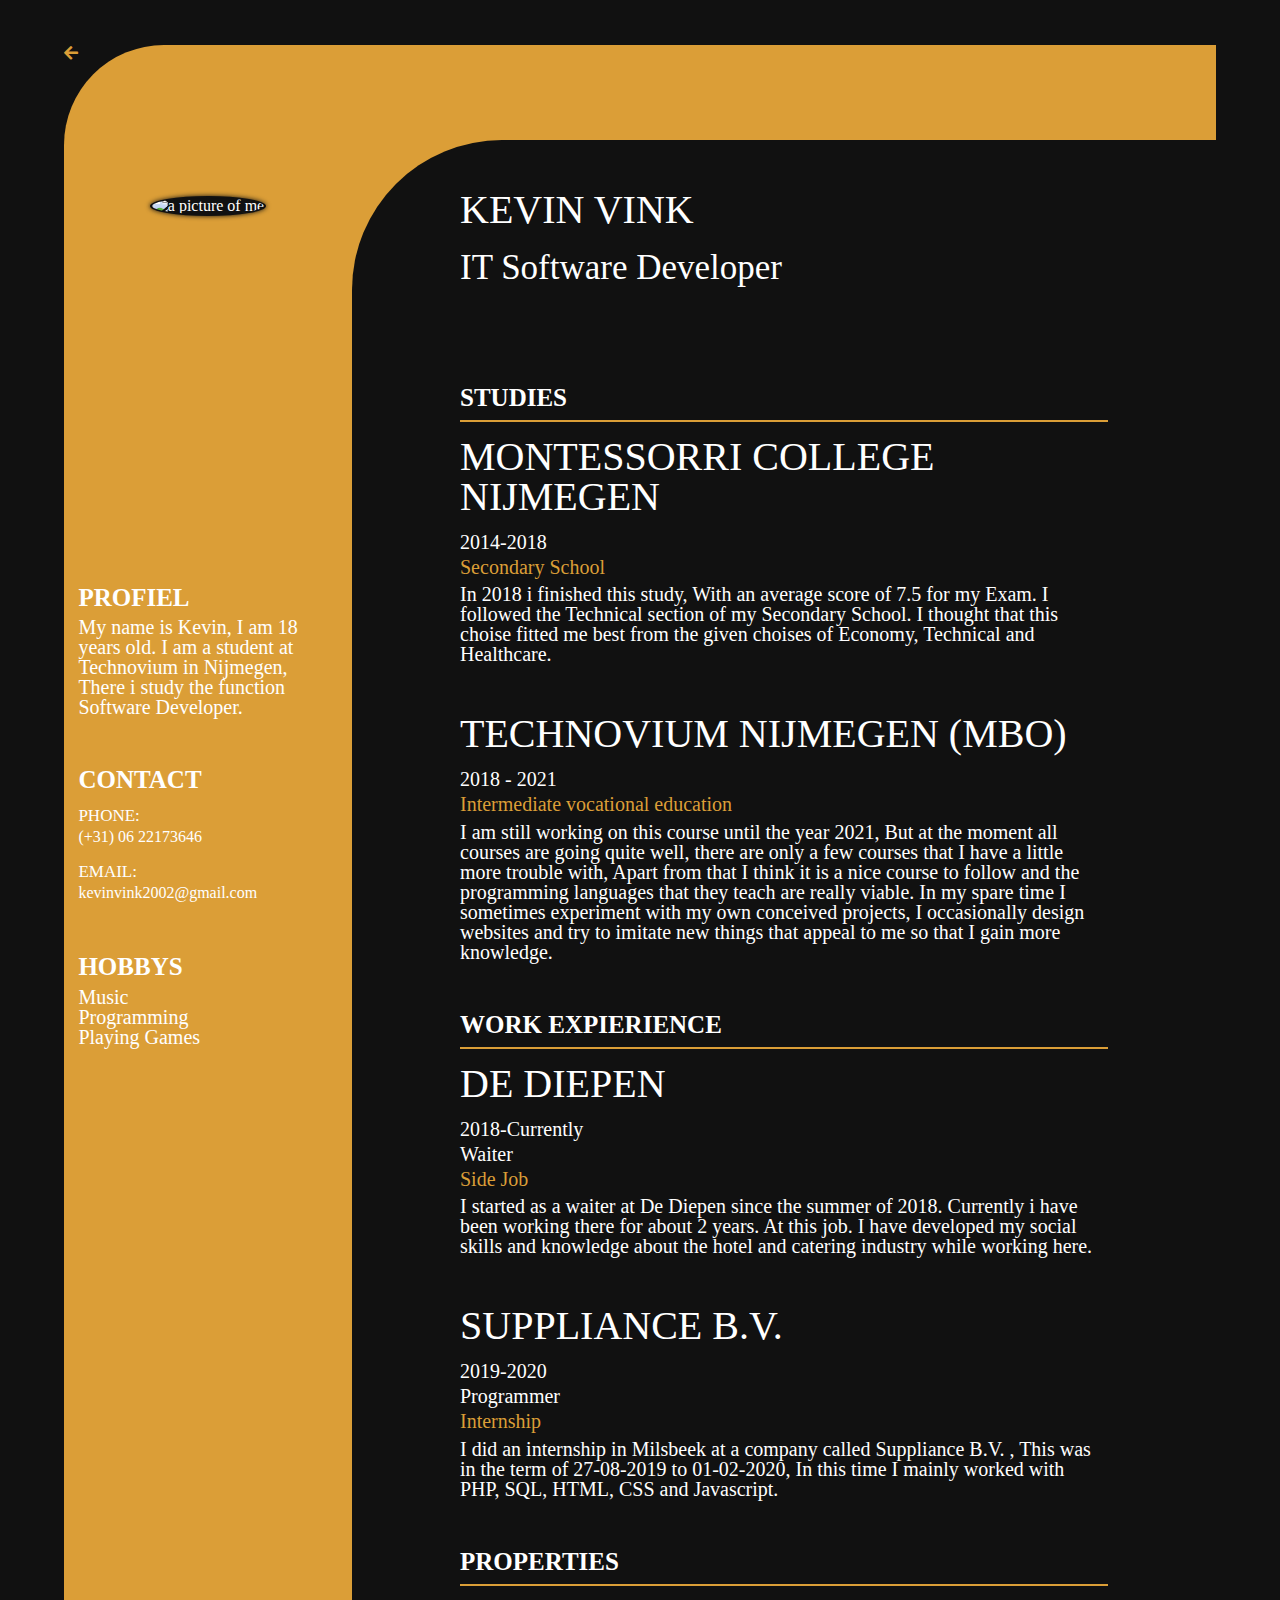
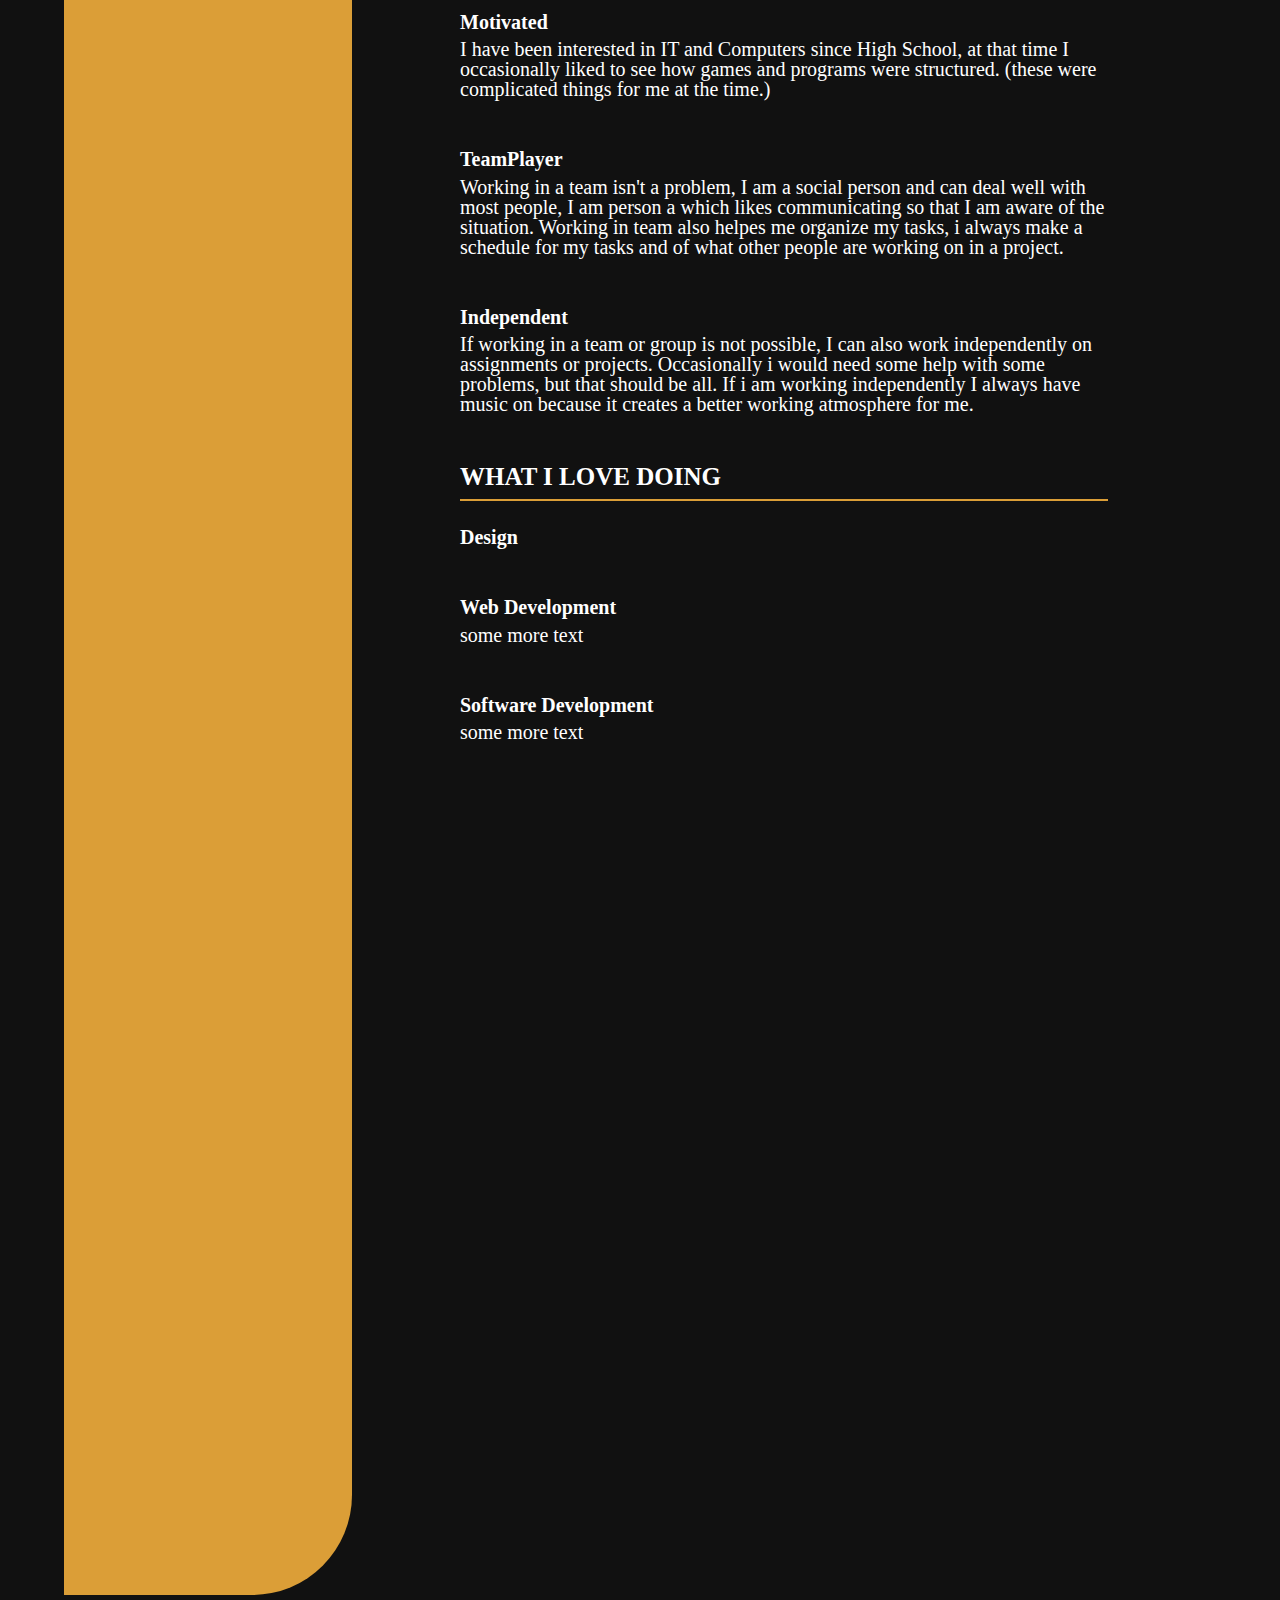
==== cv.html @ 1fdd56d8 "version 1.0" ====
<!DOCTYPE html>
<html lang="en">
<head>
    <meta charset="UTF-8">
    <meta name="viewport" content="width=device-width, initial-scale=1.0">
    <link rel="stylesheet" href="assets/css/reset.css">
        <link rel="stylesheet" href="assets/css/general.css">
        <link rel="stylesheet" href="assets/css/general.css">
        <link rel="stylesheet" href="assets/css/cv.css">
        <link rel="stylesheet" href="assets/css/all.css">
    <link rel="icon" type="image/png" href="assets/images/logo.png">
    <link rel="stylesheet" href="cv.css">
    <title>CV - Kevin Vink</title>
</head>
<body>
    <!-- back to top button -->
    <button id="back-to-top-btn"><i class="fas fa-angle-double-up"></i></button>
    <div class="container">
        <div class="leftAlign">
            <a href="./index.html"><i class="fas fa-arrow-left backArrow"></i></a>
            <div class="me">
                <img src="assets/images/me.png" alt="a picture of me">
            </div> 
            <div class="section">
                <h2>profiel</h2>
                <p class="text">
                    My name is Kevin, I am 18 years old. 
                    I am a student at Technovium in Nijmegen, 
                    There i study the function Software Developer.
                </p>
            </div>
            <div class="section">
                <h2>contact</h2>
                <h3>PHONE:</h3>
                <a href="tel: +310622173646"><p>(+31) 06 22173646</p></a>
                <br>
                <h3>EMAIL:</h3>
                <a href="mailto: kevinvink2002@gmail.com"><p>kevinvink2002@gmail.com</p></a>
            </div>
            <div class="section">
                <h2>hobbys</h2>
                <p class="text">
                    Music <br>
                    Programming <br>
                    Playing Games
                </p>
            </div>
        </div>
        <div class="topbar"></div>
        <div class="alignRight">
            <div class="content">
                <div class="container">
                    <h1 class="name">Kevin Vink</h1>
                    <p class="role">IT Software Developer</p>
                
                    <div class="section">
                        <h2>STUDIES</h2>
                        <div class="line"></div>
                            <h1>Montessorri College Nijmegen</h1>
                            <p class="year">2014-2018</p>
                            <p class="degree">Secondary School</p>
                            <p class="text">
                                In 2018 i finished this study, With an average score of 7.5 for my Exam. I followed the Technical section of my Secondary School.
                                I thought that this choise fitted me best from the given choises of Economy, Technical and Healthcare.
                            </p>
                        </div>

                        <div class="section">
                            <h1>Technovium Nijmegen (MBO)</h1>
                            <p class="year">2018 - 2021</p>
                            <p class="degree">Intermediate vocational education</p>
                            <p class="text">
                                I am still working on this course until the year 2021, But at the
                                moment all courses are going quite well, there are only a few courses that
                                I have a little more trouble with, Apart from that I think it is a nice course
                                to follow and the programming languages that they teach are really viable. In my spare time
                                I sometimes experiment with my own conceived projects, I
                                occasionally design websites and try to
                                imitate new things that appeal to me so that I gain more knowledge.
                            </p>
                        </div>

                        <div class="section">
                            <h2>WORK EXPIERIENCE</h2>
                            <div class="line"></div>
                            <h1>De Diepen</h1>
                            <p class="year">2018-Currently</p>
                            <p class="jobTitle">Waiter</p>
                            <p class="degree">Side Job</p>
                            <p class="text">
                                I started as a waiter at De Diepen since the summer of 2018. 
                                Currently i have been working there for about 2 years. At this job.
                                I have developed my social skills and knowledge about the hotel and catering industry while working here.                             
                            </p>
                        </div>

                        <div class="section">
                            <h1>Suppliance B.V.</h1>
                            <p class="year">2019-2020</p>
                            <p class="jobTitle">Programmer</p>
                            <p class="degree">Internship</p>
                            <p class="text">
                                I did an internship in Milsbeek at a company called Suppliance B.V. ,
                                This was in the term of 27-08-2019 to 01-02-2020, In this time I mainly
                                worked with PHP, SQL, HTML, CSS and Javascript.                 
                            </p>
                        </div>

                        <div class="section">
                            <h2>PROPERTIES</h2>
                            <div class="line"></div>
                            <br>
                            <h2 class="skill">Motivated</h2>
                            <p class="text">
                                I have been interested in IT and Computers since High School,
                                at that time I occasionally liked to see how games
                                and programs were structured.
                                (these were complicated things for me at the time.)
                            </p>
                        </div>

                        <div class="section">
                            <h2 class="skill">TeamPlayer</h2>
                            <p class="text">
                                Working in a team isn't a problem, I am a social
                                person and can deal well with most people, I am person a which likes
                                communicating so that I am aware of the situation. Working in team also
                                helpes me organize my tasks, i always make a schedule for my tasks and of what 
                                other people are working on in a project.
                            </p>
                        </div>

                        <div class="section">
                            <h2 class="skill">Independent</h2>
                            <p class="text">
                                If working in a team or group is not possible, I can also work
                                independently on assignments or projects.
                                Occasionally i would need some help with some problems, but that
                                should be all. If i am working independently I always have music on 
                                because it creates a better working atmosphere for me.
                            </p>
                        </div>

                        <div class="section">
                            <h2>WHAT I LOVE DOING</h2>
                            <div class="line"></div>
                            <br>
                            <h2 class="skill">Design</h2>
                            <p class="text">
                            </p>
                        </div>

                        <div class="section">
                            <h2 class="skill">Web Development</h2>
                            <p class="text">
                               some more text
                            </p>
                        </div>

                        <div class="section">
                            <h2 class="skill">Software Development</h2>
                            <p class="text">
                               some more text
                            </p>
                        </div>
                    </div>
                </div>
            </div>
        </div>
    </div>
    <script type="text/javascript" src="assets/js/backToTop.js"></script>
</body>
</html>
---- assets/css/general.css ----
/* settings variables for default colors */
:root 
{
  --main-color: #111111; /* #292929 */
  --main-color-dark: #000000; /* 1B1B1B */
  --accent-color: #DB9E37; /* DB9E37 */
  --accent-color-dark: #855C16; /* 855C16*/
  --scrollbar: #ff9f00; /* ff9f00 */
  --scrollbar-hover: var(--accent-color);
  --selection: rgba(138, 110, 17, 0.582);
}

/* setting standard values to 0 on all the elements */
* 
{
  margin: 0;
  padding: 0;
  box-sizing: border-box;
  outline: 0;
}

a{
  text-decoration: none;
}

body
{
  background-color: var(--main-color);
}

/* style the scrollbar */
::-webkit-scrollbar 
{
  width: 5px;
}

::-webkit-scrollbar-track 
{
  background: var(--main-color);
}

::-webkit-scrollbar-thumb 
{
  background: var(--scrollbar);
  border-radius: 50px;
}

::-webkit-scrollbar-thumb:hover 
{
  background: var(--scrollbar-hover);
}


/* selection styles */
*::selection 
{
  background: var(--selection);
}

::-moz-selection 
{
  color: var(--accent-color);
}

/* settings a smooth scroll style for the entire website */
html 
{
  scroll-behavior: smooth;
}

/* section styles */
section 
{
  width: 100%;
  height: 100vh; /* 721px */
  position: relative;
  background-color: var(--main-color);
}

/* back to top button styles */
#back-to-top-btn {
  width: 50px;
  height: 50px;
  color: var(--accent-color);
  background-color: rgba(0,0,0, 0.3);
  border-radius: 10px;
  border: 1px solid transparent;
  position: fixed;
  z-index: 3;
  display: none;
  font-size: 20px;
  bottom: 5%;
  right: 10px;
  outline: none;
  border-radius: 50px;
  transition-timing-function: ease-in-out;
  transition-property: background-color, color;
  transition: all 1s;
}

#back-to-top-btn i{
  color: var(--accent-color);
}

#back-to-top-btn:hover, #back-to-top-btn:focus {
  color: var(--accent-color);
  background-color: rgba(0,0,0, 0.5);
  border: 1px solid var(--accent-color);
  cursor: pointer;
}

.btnEntrance {
  animation-duration: 0.5s;
  animation-fill-mode: both;
  animation-name: btnEntrance;
}

@keyframes btnEntrance {
  from {
    opacity: 0;
    transform: translate3d(0, 100%, 0);
  }
  to {
    opacity: 1;
    transform: translate3d(0, 0, 0);
  }
}

.btnExit {
  animation-duration: 0.25s;
  animation-fill-mode: both;
  animation-name: btnExit;
}

@keyframes btnExit {
  from {
    opacity: 1;
  }
  to {
    opacity: 0;
    transform: translate3d(0, 100%, 0);
  }
}
---- assets/css/general.css ----
/* settings variables for default colors */
:root 
{
  --main-color: #111111; /* #292929 */
  --main-color-dark: #000000; /* 1B1B1B */
  --accent-color: #DB9E37; /* DB9E37 */
  --accent-color-dark: #855C16; /* 855C16*/
  --scrollbar: #ff9f00; /* ff9f00 */
  --scrollbar-hover: var(--accent-color);
  --selection: rgba(138, 110, 17, 0.582);
}

/* setting standard values to 0 on all the elements */
* 
{
  margin: 0;
  padding: 0;
  box-sizing: border-box;
  outline: 0;
}

a{
  text-decoration: none;
}

body
{
  background-color: var(--main-color);
}

/* style the scrollbar */
::-webkit-scrollbar 
{
  width: 5px;
}

::-webkit-scrollbar-track 
{
  background: var(--main-color);
}

::-webkit-scrollbar-thumb 
{
  background: var(--scrollbar);
  border-radius: 50px;
}

::-webkit-scrollbar-thumb:hover 
{
  background: var(--scrollbar-hover);
}


/* selection styles */
*::selection 
{
  background: var(--selection);
}

::-moz-selection 
{
  color: var(--accent-color);
}

/* settings a smooth scroll style for the entire website */
html 
{
  scroll-behavior: smooth;
}

/* section styles */
section 
{
  width: 100%;
  height: 100vh; /* 721px */
  position: relative;
  background-color: var(--main-color);
}

/* back to top button styles */
#back-to-top-btn {
  width: 50px;
  height: 50px;
  color: var(--accent-color);
  background-color: rgba(0,0,0, 0.3);
  border-radius: 10px;
  border: 1px solid transparent;
  position: fixed;
  z-index: 3;
  display: none;
  font-size: 20px;
  bottom: 5%;
  right: 10px;
  outline: none;
  border-radius: 50px;
  transition-timing-function: ease-in-out;
  transition-property: background-color, color;
  transition: all 1s;
}

#back-to-top-btn i{
  color: var(--accent-color);
}

#back-to-top-btn:hover, #back-to-top-btn:focus {
  color: var(--accent-color);
  background-color: rgba(0,0,0, 0.5);
  border: 1px solid var(--accent-color);
  cursor: pointer;
}

.btnEntrance {
  animation-duration: 0.5s;
  animation-fill-mode: both;
  animation-name: btnEntrance;
}

@keyframes btnEntrance {
  from {
    opacity: 0;
    transform: translate3d(0, 100%, 0);
  }
  to {
    opacity: 1;
    transform: translate3d(0, 0, 0);
  }
}

.btnExit {
  animation-duration: 0.25s;
  animation-fill-mode: both;
  animation-name: btnExit;
}

@keyframes btnExit {
  from {
    opacity: 1;
  }
  to {
    opacity: 0;
    transform: translate3d(0, 100%, 0);
  }
}
---- assets/css/cv.css ----
*
{
    color: white;
    font-family: "Segoe UI" !important;
}

.container
{
    width: 90%;
    height: 350vh;
    margin: 5vh auto;
}

.container .leftAlign
{
    width: 25%;
    height: 100%;
    float: left;
    border-radius: 100px 0px 100px 0px;
    background-color: var(--accent-color);
}

.container .leftAlign .section
{
    width: 90%;
    height: auto;
    margin: 50px auto 0px auto;
}

.container .leftAlign .section:nth-child(2)
{
    margin: 0px auto;
}


.container .leftAlign .backArrow
{
    color: var(--accent-color);
    transition: all 0.5s ease;
}

.container .leftAlign .backArrow:hover
{
    color: var(--accent-color-dark);
}

.container .leftAlign .me
{
    width: 100%;
    height: 15%;
    overflow: hidden;
    text-align: center;
}

.container .leftAlign .me img
{
    width: 200px;
    height: 200px;
    border-radius: 50%;
    margin-top: 50%;
    border: 2px solid var(--main-color);
    background-color: var(--main-color);
    transform: translateY(-50%);
    box-shadow: 0 0 5px var(--main-color);
}

.container .leftAlign .section h2
{
    font-weight: bold;
    text-transform: uppercase;
    font-size: 25px;
}

.container .leftAlign .section h3
{
    text-transform: uppercase;
    font-size: 17px;
    margin: 15px 0 5px 0;
}

.container .leftAlign .section a 
{
    display: inline-block;
}

.container .leftAlign .section a::after 
{
  display: block;
  content: "";
  padding-bottom: 0px;
  border-bottom: 3px solid white;
  transform: scaleX(0);
  transition: transform 0.5s ease-in-out;
  transform-origin: 0% 50%;
}

.container .leftAlign .section a:hover:after 
{
  transform: scalex(1);
}

.container .topbar
{
    width: 75%;
    height: 3%;
    float: left;
    background-color: var(--accent-color);
}

.container .alignRight
{
    width: 75%;
    height: 90%;
    background: var(--accent-color);
    float: left;
}

.container .alignRight .name{
    margin-top: 50px;
}

.container .alignRight .content
{
    width: 100%;
    height: 100%;
    background: var(--main-color);
    float: left;
    border-radius: 150px 0px 0px 0px;
}

.container .alignRight .content .container
{
    width: 75%;
    height: 100%;
    margin: 0px auto;
}

.container h1{
    text-transform: uppercase;
    font-weight: lighter;
    font-size: 100px;
    margin-top: 100px;
}

.container .role
{
    text-transform: capitalize;
    font-size: 35px;
    margin: 20px 0px;
}

.container .section 
{   
    width: auto;
    height: auto;
    margin-top: 50px;
}

.container .alignRight .section:nth-child(3)
{
    margin-top: 100px;
}

.container h1 
{   
    font-size: 40px;
    margin: 15px 0;
}

.container h2
{   
    text-transform: uppercase;
    font-size: 25px;
    font-weight: bold;
}

.container .section .year
{   
    font-size: 20px;
}

.container .section .degree
{   
    font-size: 20px;
    font-weight: lighter;
    color: var(--accent-color);
    margin: 5px 0;
}

.container .section .jobTitle
{   
    font-size: 20px;
    font-weight: lighter;
    margin: 5px 0;
}

.container .section .skill
{
    font-weight: bold;
    text-transform: capitalize;
    font-size: 20px;
}

.container .section .text
{   
    font-size: 20px;
    font-weight: lighter;
    margin: 7.5px 0;
}


.container .line
{
    width: 100%;
    height: 2px;
    background-color: var(--accent-color);
    margin: 10px 0px;
}
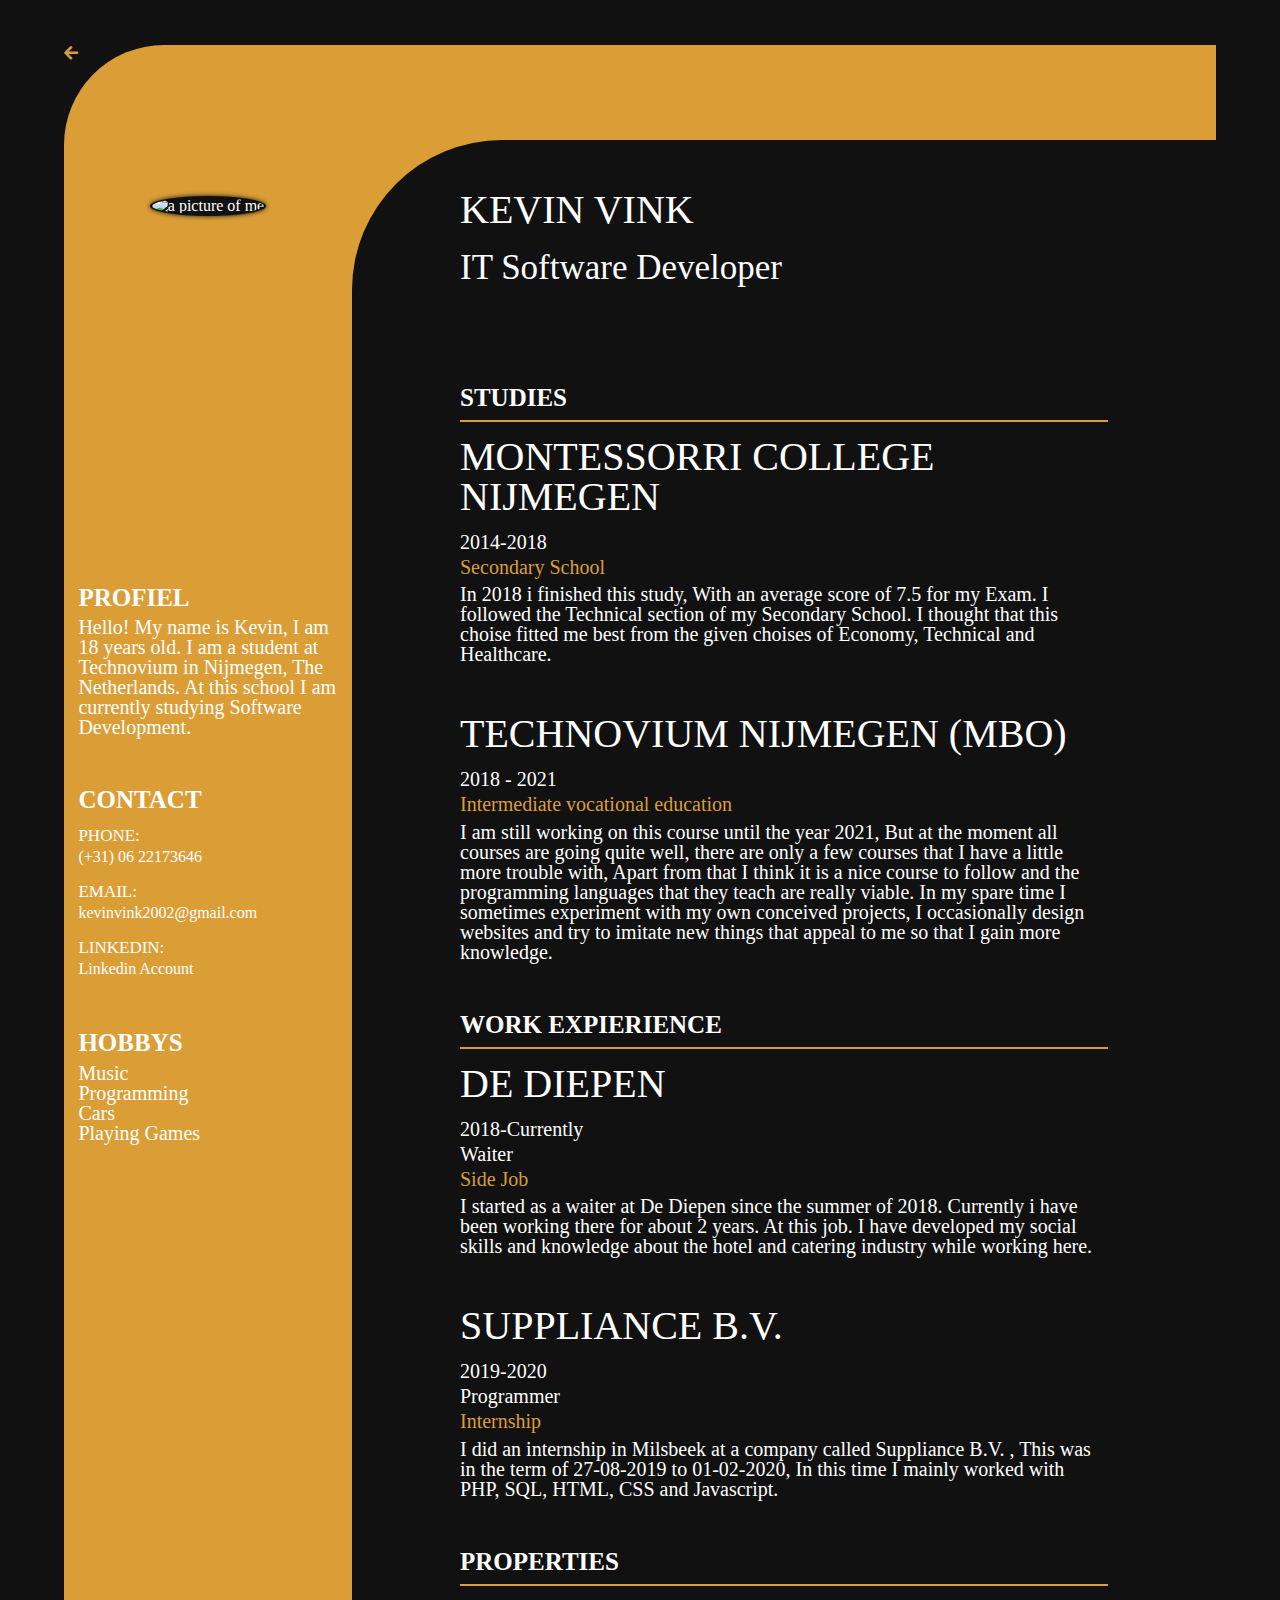
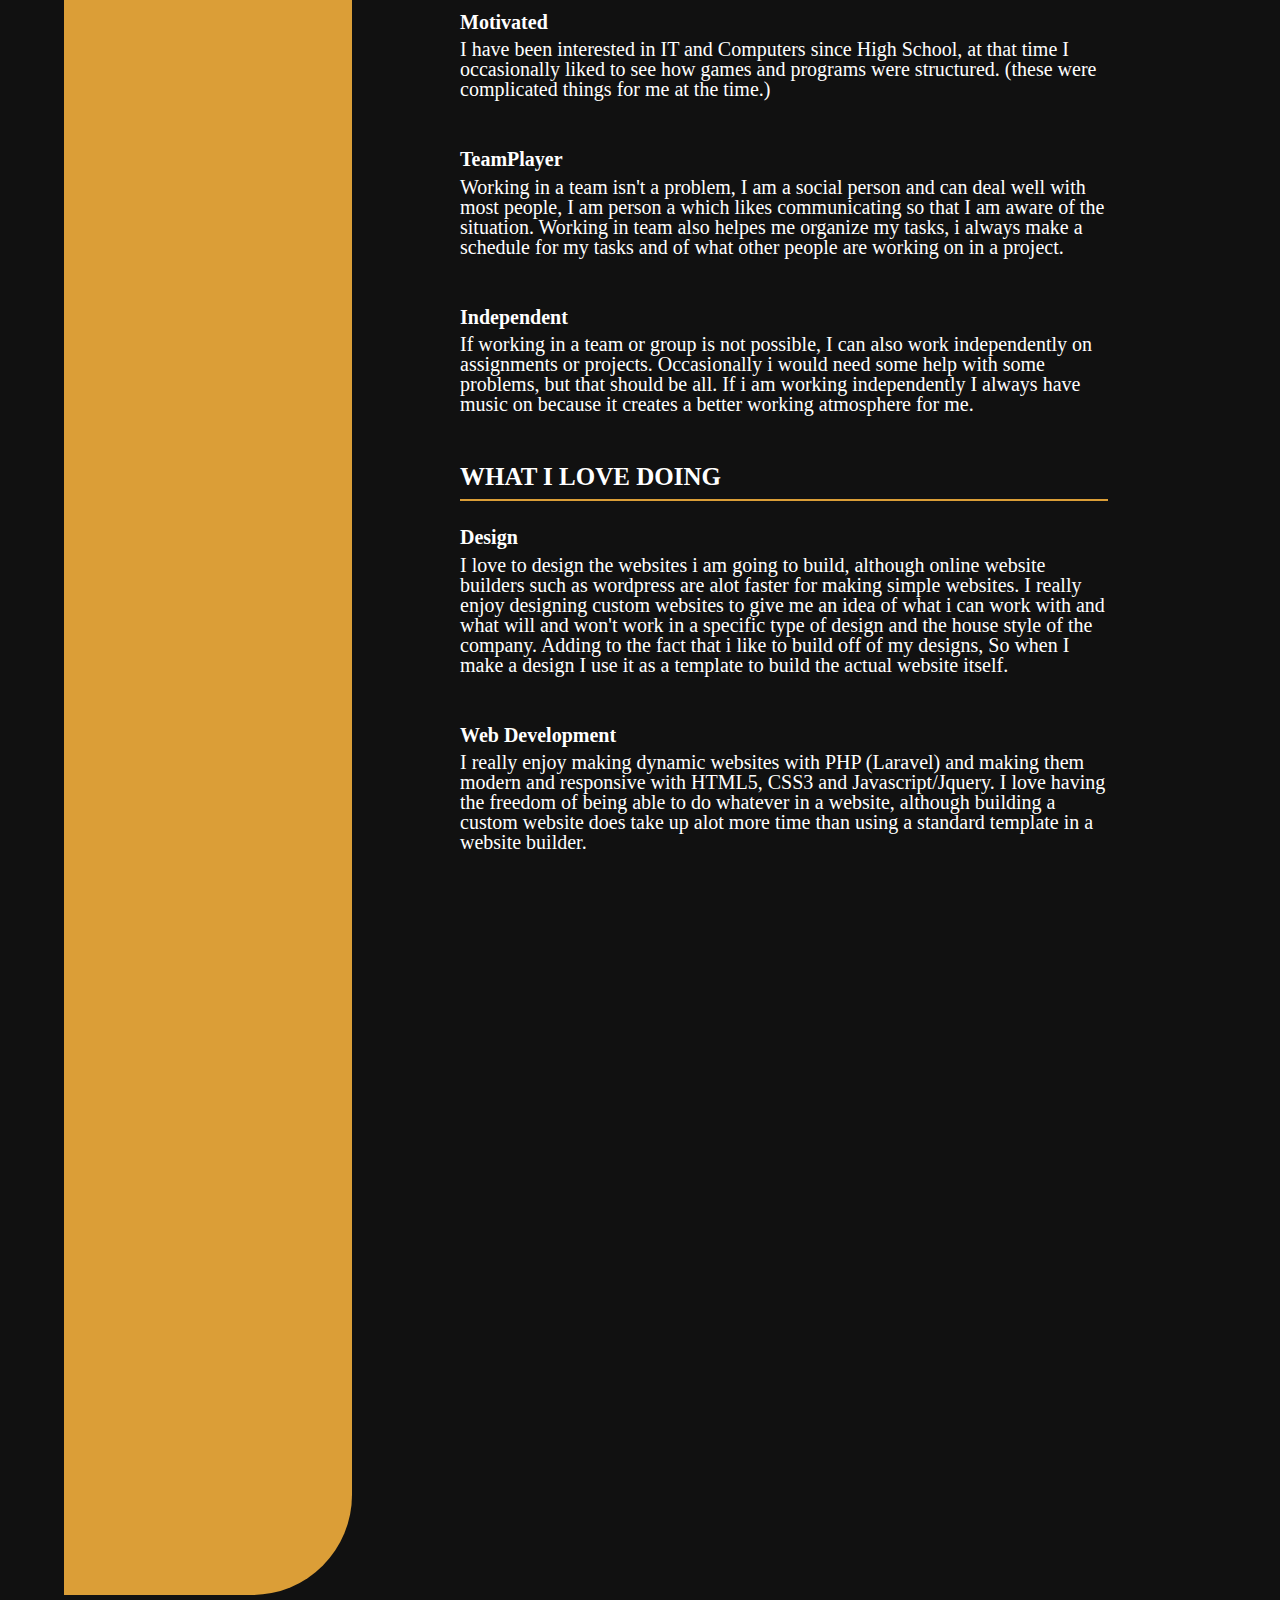
==== commit d8ff3de6: "v 1.32" ====
--- a/cv.html
+++ b/cv.html
@@ -24,9 +24,9 @@
             <div class="section">
                 <h2>profiel</h2>
                 <p class="text">
-                    My name is Kevin, I am 18 years old. 
-                    I am a student at Technovium in Nijmegen, 
-                    There i study the function Software Developer.
+                    Hello! My name is Kevin, I am 18 years old. 
+                    I am a student at Technovium in Nijmegen, The Netherlands.
+                    At this school I am currently studying Software Development.
                 </p>
             </div>
             <div class="section">
@@ -36,12 +36,16 @@
                 <br>
                 <h3>EMAIL:</h3>
                 <a href="mailto: kevinvink2002@gmail.com"><p>kevinvink2002@gmail.com</p></a>
+                <br>
+                <h3>LINKEDIN:</h3>
+                <a href="https://www.linkedin.com/in/kevin-vink2/">Linkedin Account</a>
             </div>
             <div class="section">
                 <h2>hobbys</h2>
                 <p class="text">
                     Music <br>
                     Programming <br>
+                    Cars <br>
                     Playing Games
                 </p>
             </div>
@@ -147,20 +151,20 @@
                             <br>
                             <h2 class="skill">Design</h2>
                             <p class="text">
+                                I love to design the websites i am going to build, 
+                                although online website builders such as wordpress are alot faster for making simple websites.
+                                I really enjoy designing custom websites to give me an idea of what i can work with and what will and won't work
+                                in a specific type of design and the house style of the company. Adding to the fact that i like to build off of my designs,
+                                So when I make a design I use it as a template to build the actual website itself.
                             </p>
                         </div>
 
                         <div class="section">
                             <h2 class="skill">Web Development</h2>
                             <p class="text">
-                               some more text
-                            </p>
-                        </div>
-
-                        <div class="section">
-                            <h2 class="skill">Software Development</h2>
-                            <p class="text">
-                               some more text
+                               I really enjoy making dynamic websites with PHP (Laravel) and making them modern and responsive with HTML5, CSS3 and Javascript/Jquery.
+                               I love having the freedom of being able to do whatever in a website, although building a custom website does take up alot more time than 
+                               using a standard template in a website builder.
                             </p>
                         </div>
                     </div>
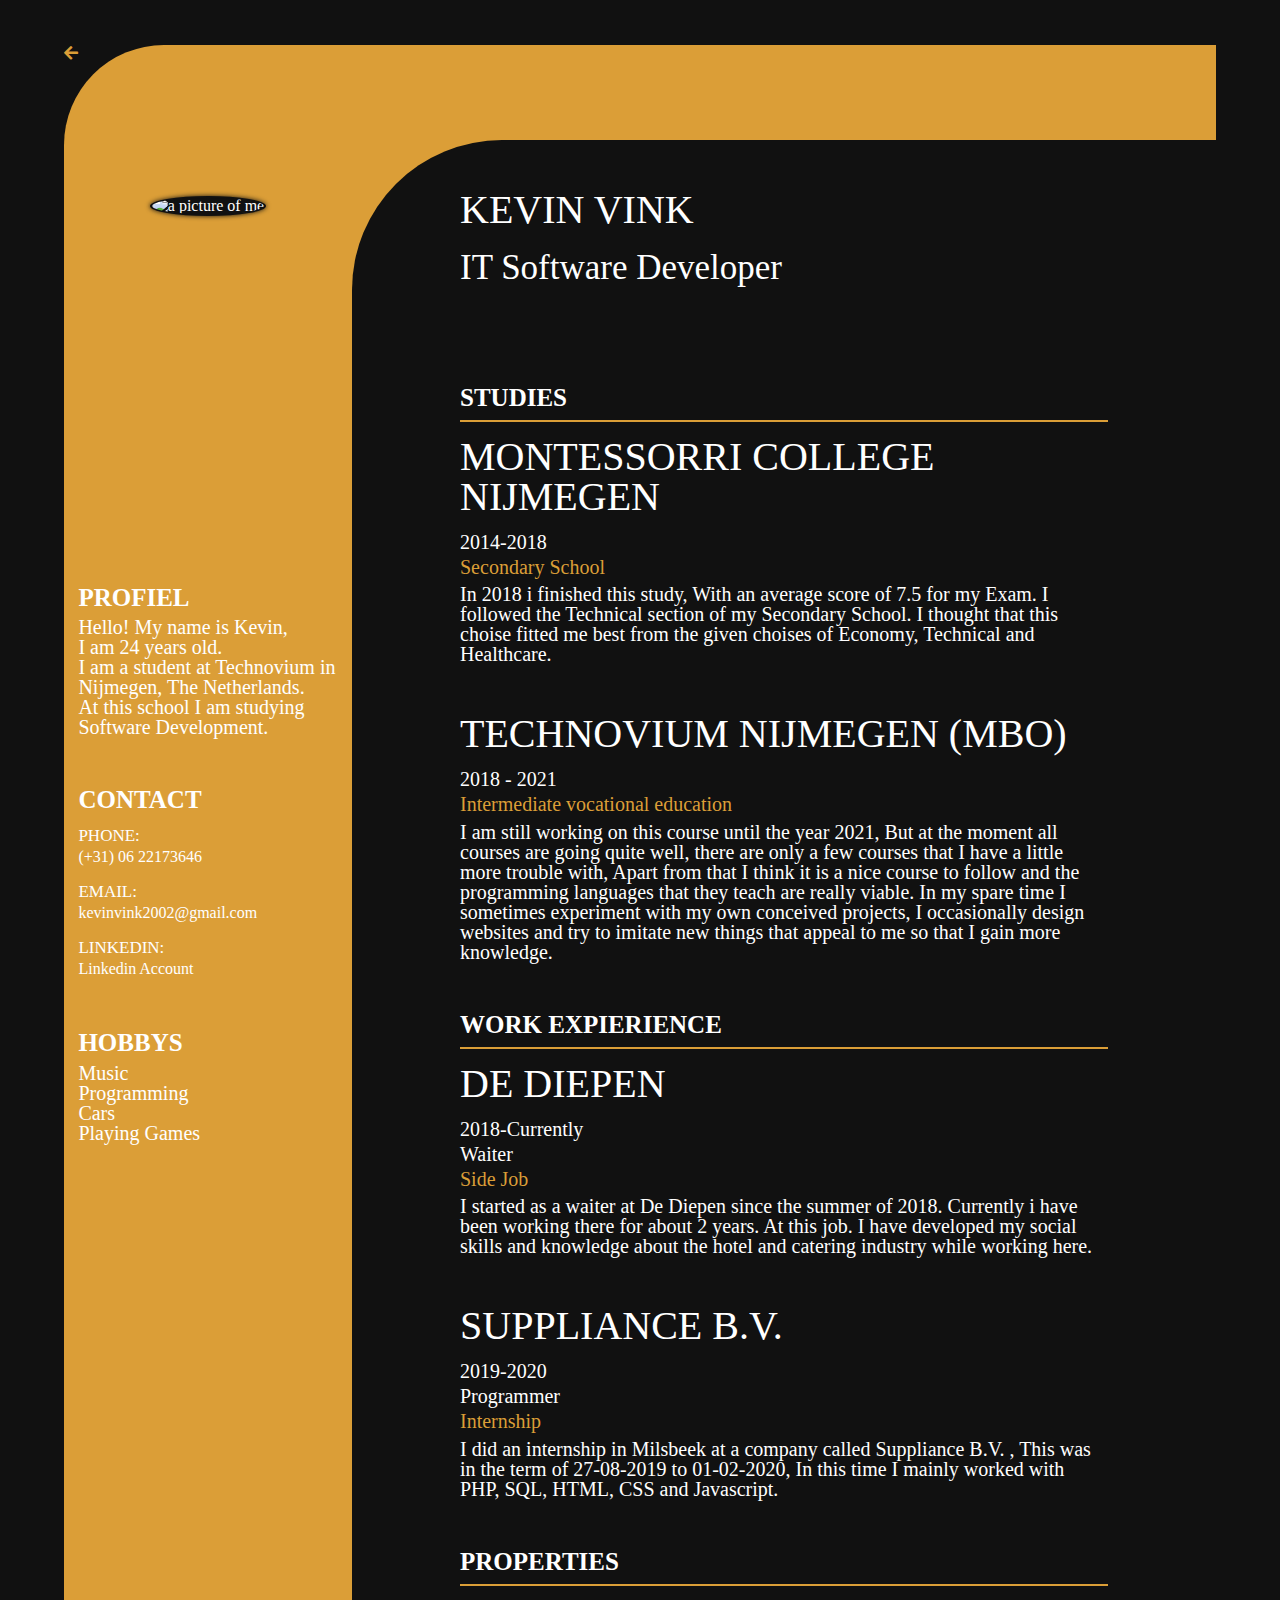
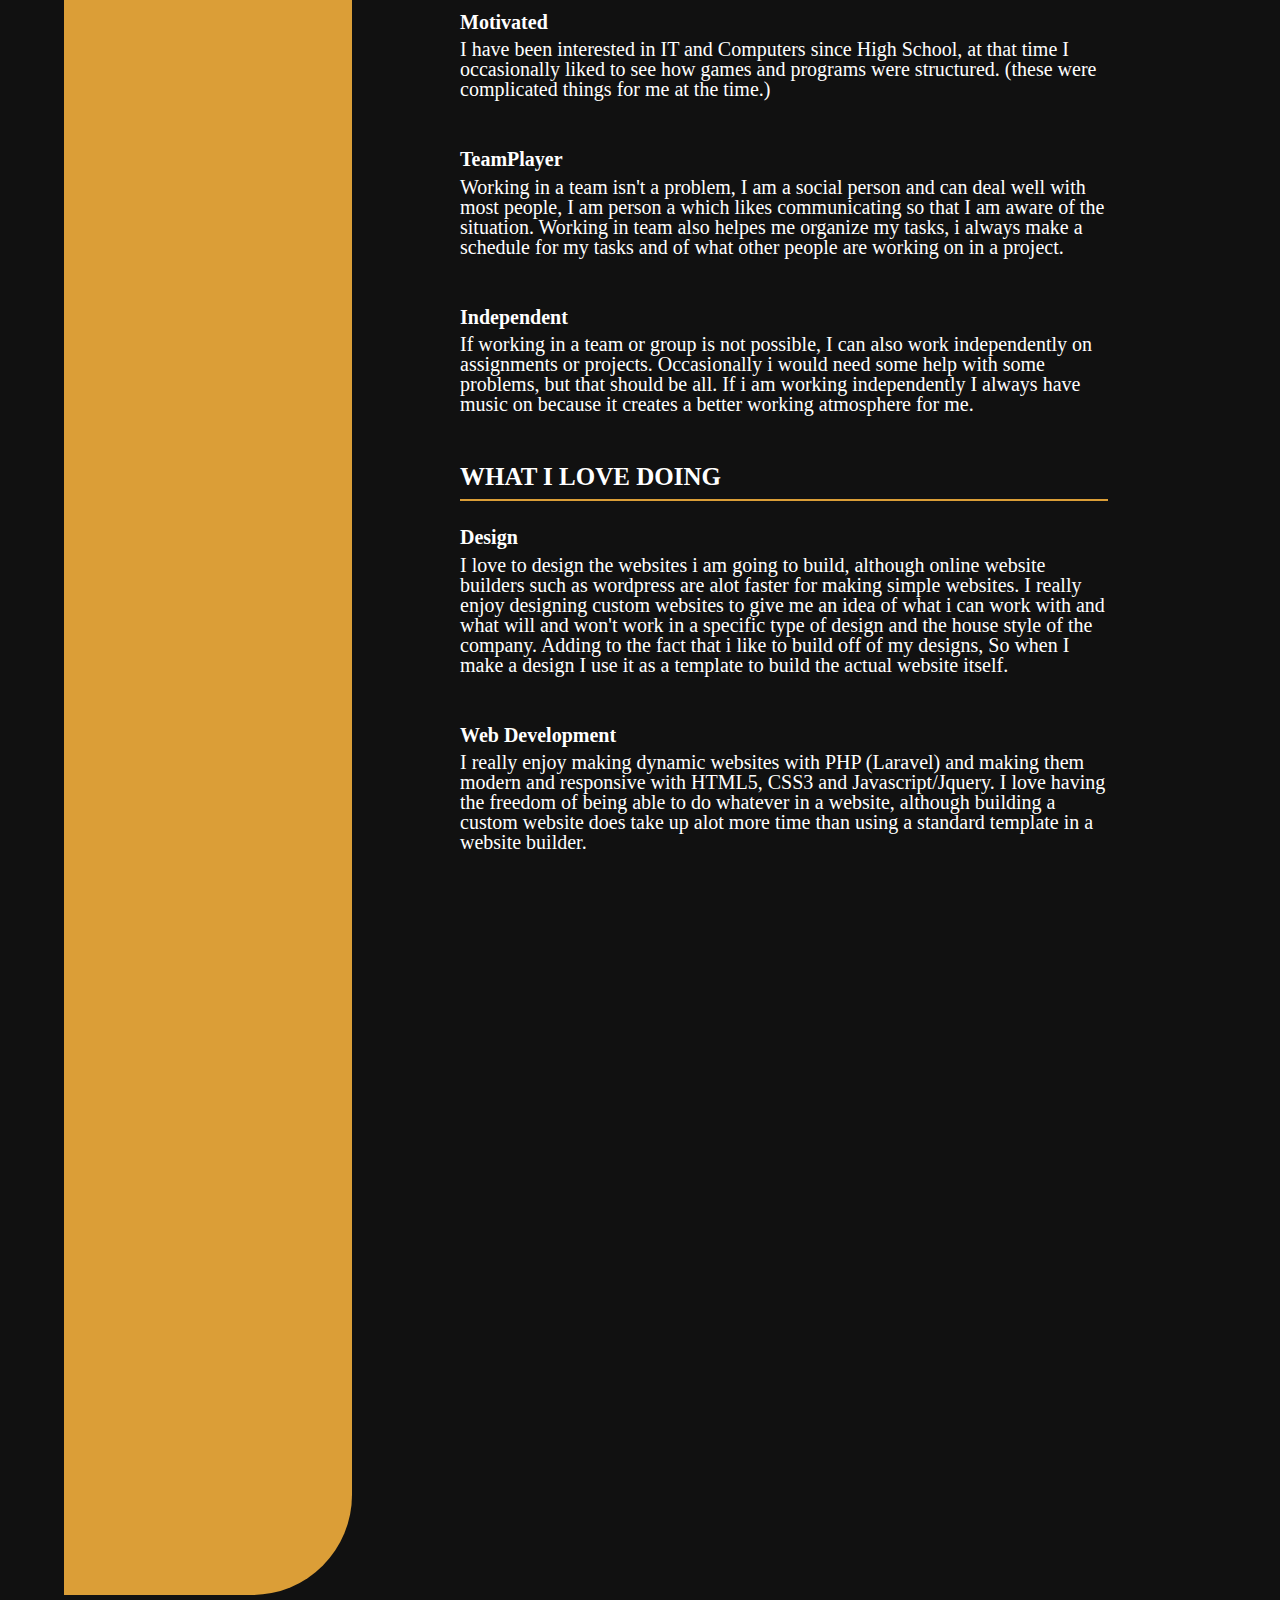
==== commit 281783eb: "v 1.33" ====
--- a/cv.html
+++ b/cv.html
@@ -24,9 +24,11 @@
             <div class="section">
                 <h2>profiel</h2>
                 <p class="text">
-                    Hello! My name is Kevin, I am 18 years old. 
-                    I am a student at Technovium in Nijmegen, The Netherlands.
-                    At this school I am currently studying Software Development.
+                    Hello! My name is Kevin,<br>
+                     I am <span id="age"></span> years old. <br>
+                    I am a student at Technovium in Nijmegen, The Netherlands.<br>
+                    At this school I am studying <br>
+                    Software Development.
                 </p>
             </div>
             <div class="section">
@@ -172,6 +174,7 @@
             </div>
         </div>
     </div>
+    <script type="text/javascript" src="assets/js/calculateBirthday.js"></script>
     <script type="text/javascript" src="assets/js/backToTop.js"></script>
 </body>
 </html>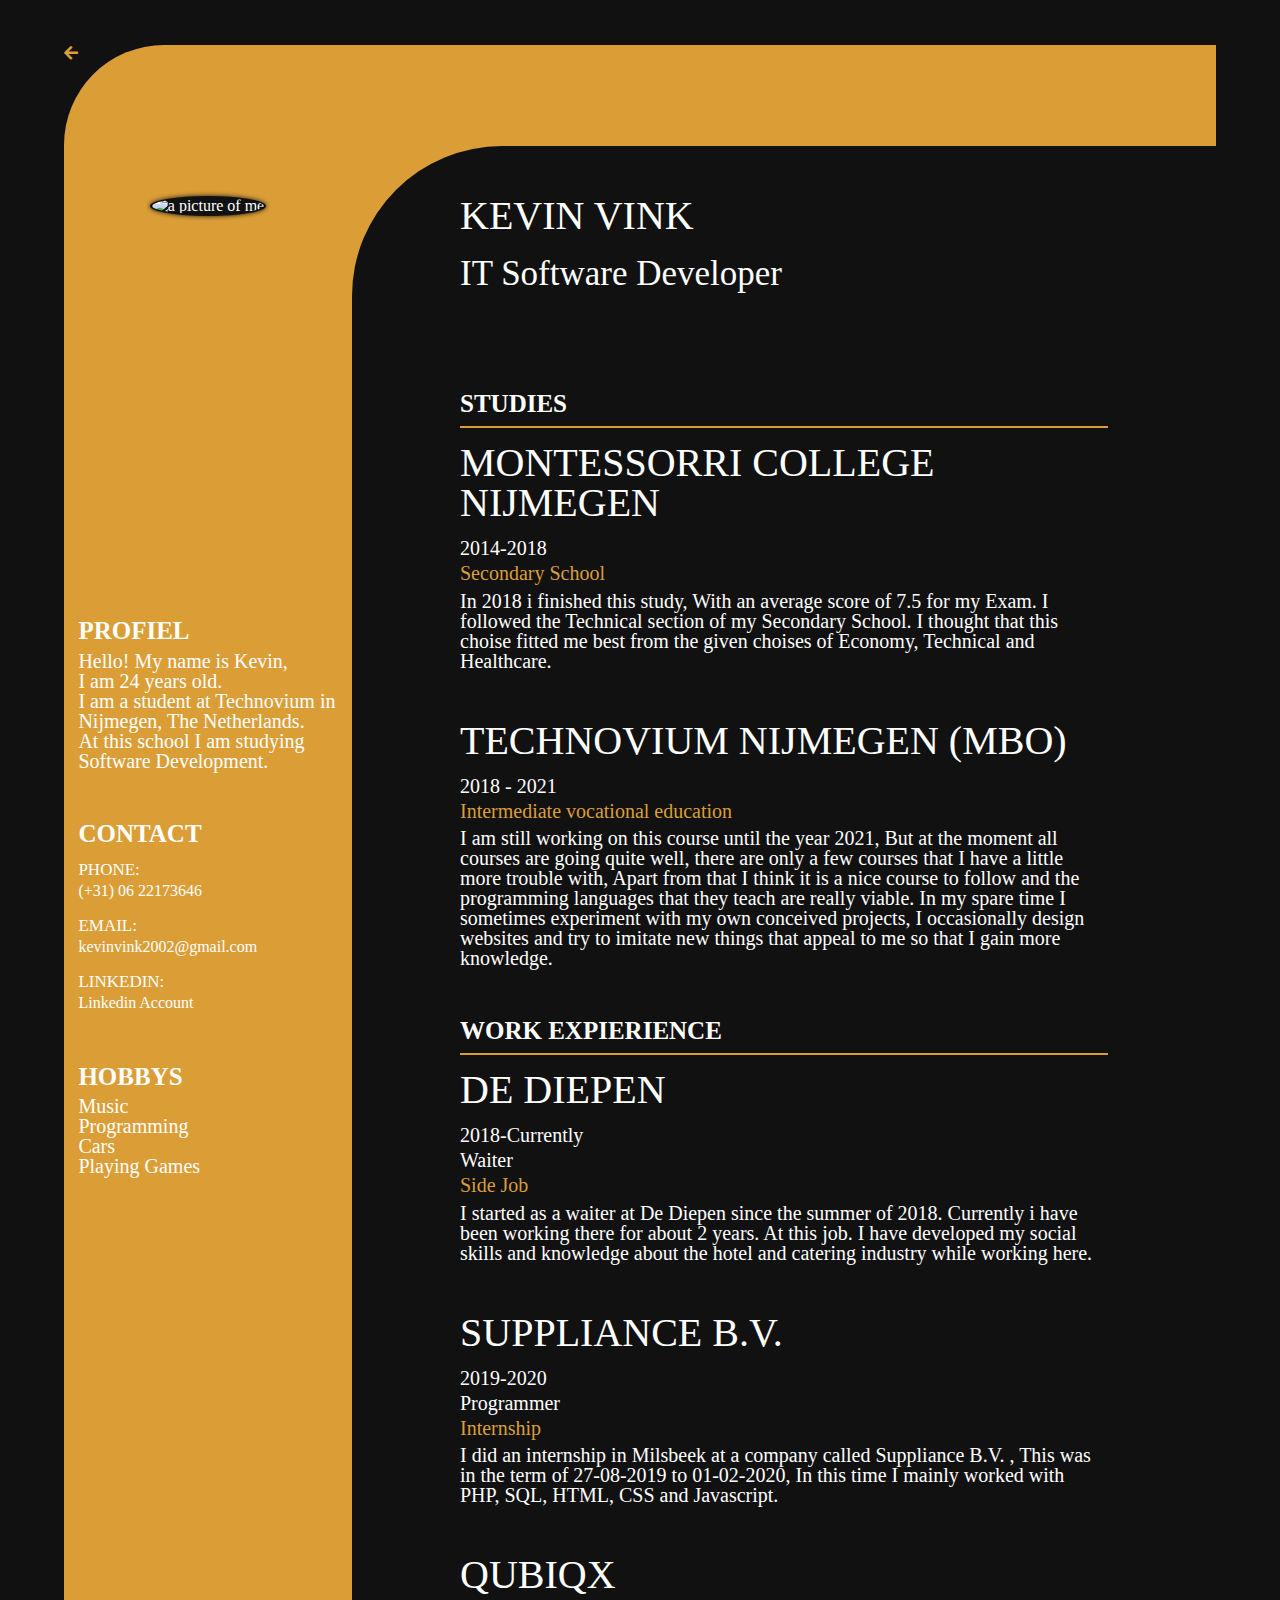
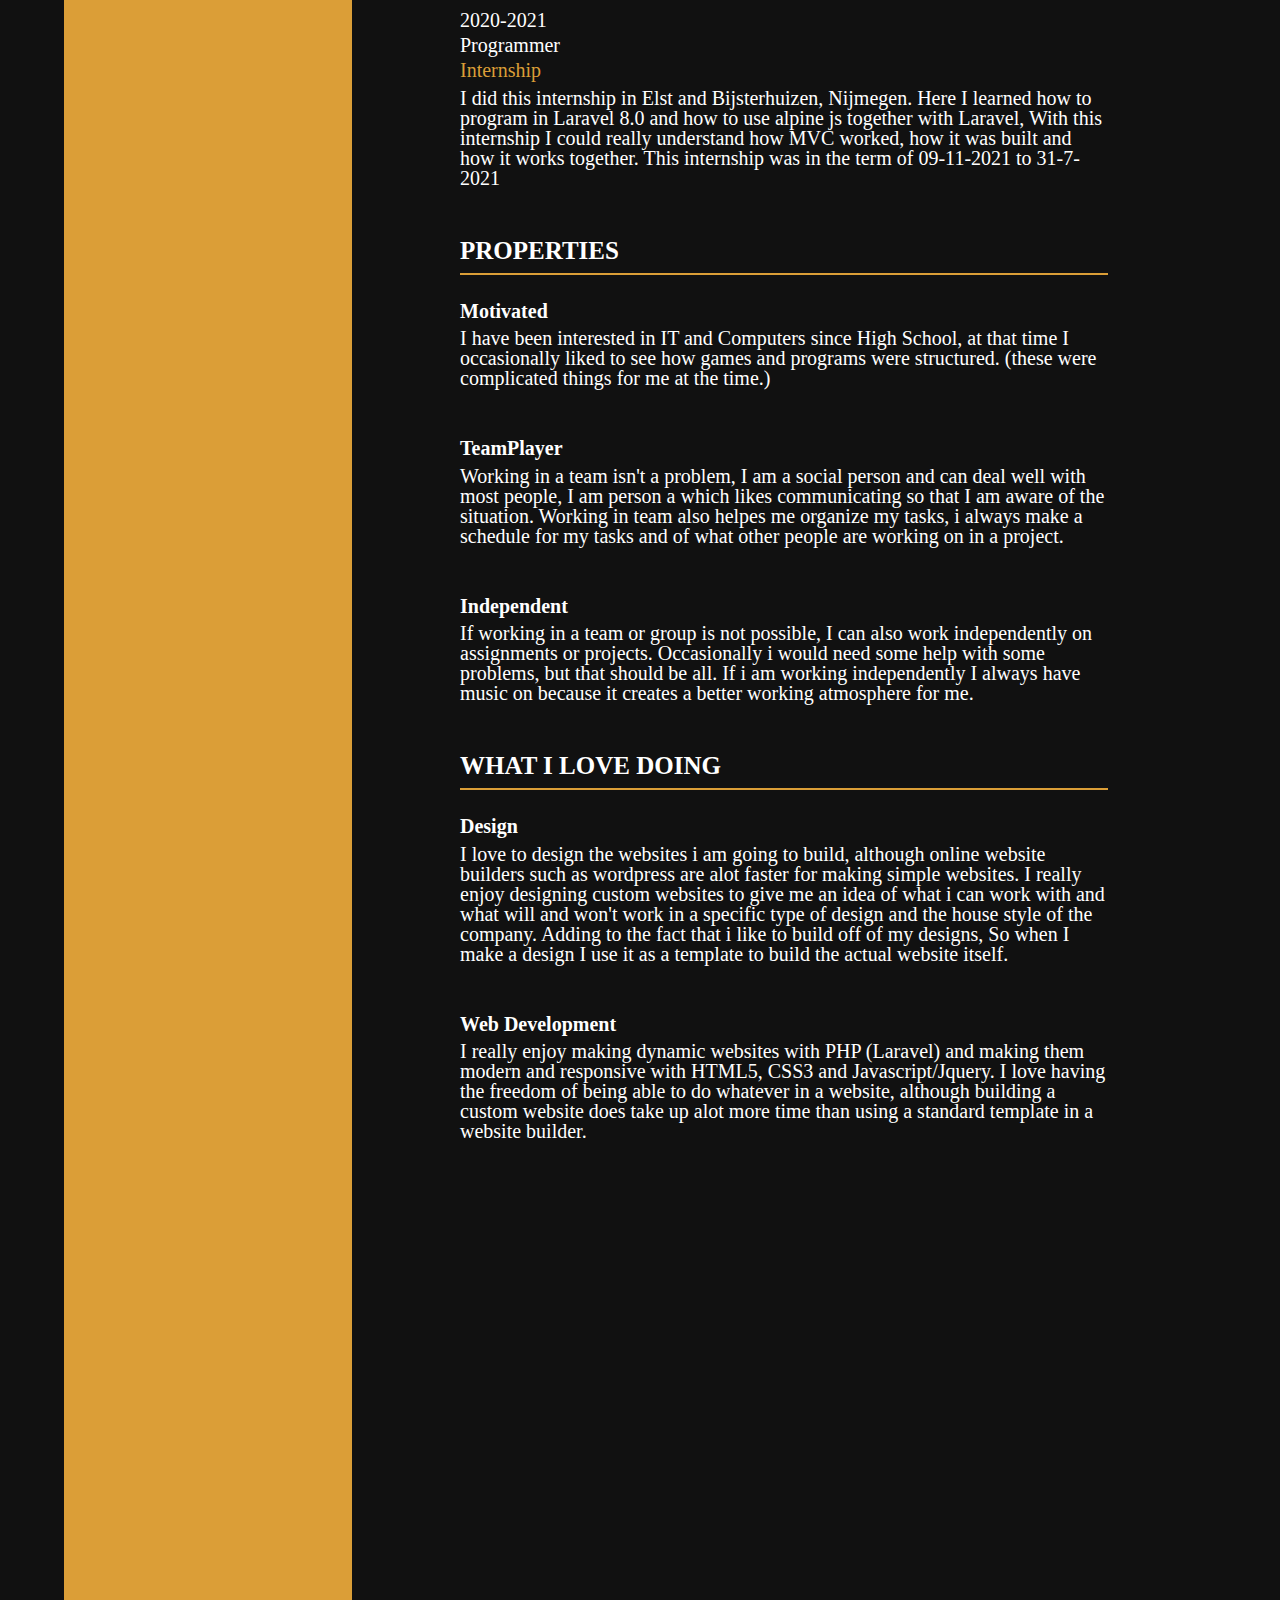
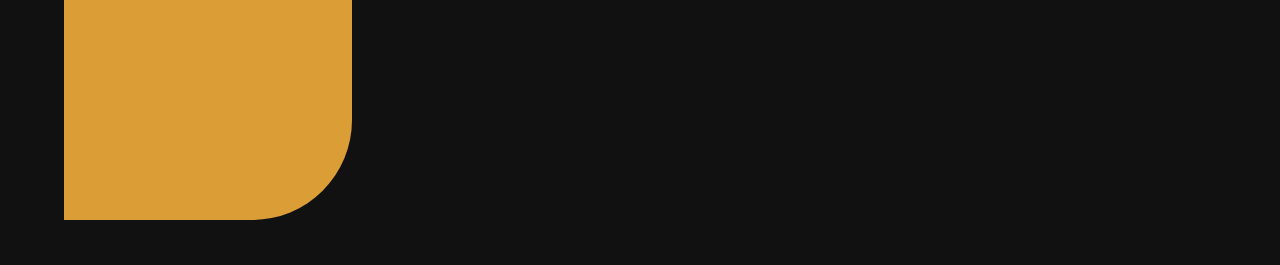
==== commit 4434813d: "v1.41" ====
--- a/cv.html
+++ b/cv.html
@@ -1,180 +1,192 @@
 <!DOCTYPE html>
 <html lang="en">
-<head>
-    <meta charset="UTF-8">
-    <meta name="viewport" content="width=device-width, initial-scale=1.0">
-    <link rel="stylesheet" href="assets/css/reset.css">
+    <head>
+        <meta charset="UTF-8">
+        <meta name="viewport" content="width=device-width, initial-scale=1.0">
+        <title>CV - Kevin Vink</title>
+        <link rel="stylesheet" href="assets/css/reset.css">
         <link rel="stylesheet" href="assets/css/general.css">
         <link rel="stylesheet" href="assets/css/general.css">
         <link rel="stylesheet" href="assets/css/cv.css">
         <link rel="stylesheet" href="assets/css/all.css">
-    <link rel="icon" type="image/png" href="assets/images/logo.png">
-    <link rel="stylesheet" href="cv.css">
-    <title>CV - Kevin Vink</title>
-</head>
-<body>
-    <!-- back to top button -->
-    <button id="back-to-top-btn"><i class="fas fa-angle-double-up"></i></button>
-    <div class="container">
-        <div class="leftAlign">
-            <a href="./index.html"><i class="fas fa-arrow-left backArrow"></i></a>
-            <div class="me">
-                <img src="assets/images/me.png" alt="a picture of me">
-            </div> 
-            <div class="section">
-                <h2>profiel</h2>
-                <p class="text">
-                    Hello! My name is Kevin,<br>
-                     I am <span id="age"></span> years old. <br>
-                    I am a student at Technovium in Nijmegen, The Netherlands.<br>
-                    At this school I am studying <br>
-                    Software Development.
-                </p>
+        <link rel="icon" type="image/png" href="assets/images/logo.png">
+        <link rel="stylesheet" href="cv.css">
+    </head>
+    <body>
+        <!-- back to top button -->
+        <button id="back-to-top-btn"><i class="fas fa-angle-double-up"></i></button>
+        <div class="container">
+            <div class="leftAlign">
+                <a href="./index.html"><i class="fas fa-arrow-left backArrow"></i></a>
+                <div class="me">
+                    <img src="assets/images/me.png" alt="a picture of me">
+                </div> 
+                <div class="section">
+                    <h2>profiel</h2>
+                    <p class="text">
+                        Hello! My name is Kevin,<br>
+                        I am <span id="age"></span> years old. <br>
+                        I am a student at Technovium in Nijmegen, The Netherlands.<br>
+                        At this school I am studying <br>
+                        Software Development.
+                    </p>
+                </div>
+                <div class="section">
+                    <h2>contact</h2>
+                    <h3>PHONE:</h3>
+                    <a href="tel: +310622173646"><p>(+31) 06 22173646</p></a>
+                    <br>
+                    <h3>EMAIL:</h3>
+                    <a href="mailto: kevinvink2002@gmail.com"><p>kevinvink2002@gmail.com</p></a>
+                    <br>
+                    <h3>LINKEDIN:</h3>
+                    <a href="https://www.linkedin.com/in/kevin-vink2/">Linkedin Account</a>
+                </div>
+                <div class="section">
+                    <h2>hobbys</h2>
+                    <p class="text">
+                        Music <br>
+                        Programming <br>
+                        Cars <br>
+                        Playing Games
+                    </p>
+                </div>
             </div>
-            <div class="section">
-                <h2>contact</h2>
-                <h3>PHONE:</h3>
-                <a href="tel: +310622173646"><p>(+31) 06 22173646</p></a>
-                <br>
-                <h3>EMAIL:</h3>
-                <a href="mailto: kevinvink2002@gmail.com"><p>kevinvink2002@gmail.com</p></a>
-                <br>
-                <h3>LINKEDIN:</h3>
-                <a href="https://www.linkedin.com/in/kevin-vink2/">Linkedin Account</a>
-            </div>
-            <div class="section">
-                <h2>hobbys</h2>
-                <p class="text">
-                    Music <br>
-                    Programming <br>
-                    Cars <br>
-                    Playing Games
-                </p>
-            </div>
-        </div>
-        <div class="topbar"></div>
-        <div class="alignRight">
-            <div class="content">
-                <div class="container">
-                    <h1 class="name">Kevin Vink</h1>
-                    <p class="role">IT Software Developer</p>
-                
-                    <div class="section">
-                        <h2>STUDIES</h2>
-                        <div class="line"></div>
-                            <h1>Montessorri College Nijmegen</h1>
-                            <p class="year">2014-2018</p>
-                            <p class="degree">Secondary School</p>
-                            <p class="text">
-                                In 2018 i finished this study, With an average score of 7.5 for my Exam. I followed the Technical section of my Secondary School.
-                                I thought that this choise fitted me best from the given choises of Economy, Technical and Healthcare.
-                            </p>
-                        </div>
+            <div class="topbar"></div>
+            <div class="alignRight">
+                <div class="content">
+                    <div class="container">
+                        <h1 class="name">Kevin Vink</h1>
+                        <p class="role">IT Software Developer</p>
+                    
+                        <div class="section">
+                            <h2>STUDIES</h2>
+                            <div class="line"></div>
+                                <h1>Montessorri College Nijmegen</h1>
+                                <p class="year">2014-2018</p>
+                                <p class="degree">Secondary School</p>
+                                <p class="text">
+                                    In 2018 i finished this study, With an average score of 7.5 for my Exam. I followed the Technical section of my Secondary School.
+                                    I thought that this choise fitted me best from the given choises of Economy, Technical and Healthcare.
+                                </p>
+                            </div>
 
-                        <div class="section">
-                            <h1>Technovium Nijmegen (MBO)</h1>
-                            <p class="year">2018 - 2021</p>
-                            <p class="degree">Intermediate vocational education</p>
-                            <p class="text">
-                                I am still working on this course until the year 2021, But at the
-                                moment all courses are going quite well, there are only a few courses that
-                                I have a little more trouble with, Apart from that I think it is a nice course
-                                to follow and the programming languages that they teach are really viable. In my spare time
-                                I sometimes experiment with my own conceived projects, I
-                                occasionally design websites and try to
-                                imitate new things that appeal to me so that I gain more knowledge.
-                            </p>
-                        </div>
+                            <div class="section">
+                                <h1>Technovium Nijmegen (MBO)</h1>
+                                <p class="year">2018 - 2021</p>
+                                <p class="degree">Intermediate vocational education</p>
+                                <p class="text">
+                                    I am still working on this course until the year 2021, But at the
+                                    moment all courses are going quite well, there are only a few courses that
+                                    I have a little more trouble with, Apart from that I think it is a nice course
+                                    to follow and the programming languages that they teach are really viable. In my spare time
+                                    I sometimes experiment with my own conceived projects, I
+                                    occasionally design websites and try to
+                                    imitate new things that appeal to me so that I gain more knowledge.
+                                </p>
+                            </div>
 
-                        <div class="section">
-                            <h2>WORK EXPIERIENCE</h2>
-                            <div class="line"></div>
-                            <h1>De Diepen</h1>
-                            <p class="year">2018-Currently</p>
-                            <p class="jobTitle">Waiter</p>
-                            <p class="degree">Side Job</p>
-                            <p class="text">
-                                I started as a waiter at De Diepen since the summer of 2018. 
-                                Currently i have been working there for about 2 years. At this job.
-                                I have developed my social skills and knowledge about the hotel and catering industry while working here.                             
-                            </p>
-                        </div>
+                            <div class="section">
+                                <h2>WORK EXPIERIENCE</h2>
+                                <div class="line"></div>
+                                <h1>De Diepen</h1>
+                                <p class="year">2018-Currently</p>
+                                <p class="jobTitle">Waiter</p>
+                                <p class="degree">Side Job</p>
+                                <p class="text">
+                                    I started as a waiter at De Diepen since the summer of 2018. 
+                                    Currently i have been working there for about 2 years. At this job.
+                                    I have developed my social skills and knowledge about the hotel and catering industry while working here.                             
+                                </p>
+                            </div>
 
-                        <div class="section">
-                            <h1>Suppliance B.V.</h1>
-                            <p class="year">2019-2020</p>
-                            <p class="jobTitle">Programmer</p>
-                            <p class="degree">Internship</p>
-                            <p class="text">
-                                I did an internship in Milsbeek at a company called Suppliance B.V. ,
-                                This was in the term of 27-08-2019 to 01-02-2020, In this time I mainly
-                                worked with PHP, SQL, HTML, CSS and Javascript.                 
-                            </p>
-                        </div>
+                            <div class="section">
+                                <h1>Suppliance B.V.</h1>
+                                <p class="year">2019-2020</p>
+                                <p class="jobTitle">Programmer</p>
+                                <p class="degree">Internship</p>
+                                <p class="text">
+                                    I did an internship in Milsbeek at a company called Suppliance B.V. ,
+                                    This was in the term of 27-08-2019 to 01-02-2020, In this time I mainly
+                                    worked with PHP, SQL, HTML, CSS and Javascript.                 
+                                </p>
+                            </div>
 
-                        <div class="section">
-                            <h2>PROPERTIES</h2>
-                            <div class="line"></div>
-                            <br>
-                            <h2 class="skill">Motivated</h2>
-                            <p class="text">
-                                I have been interested in IT and Computers since High School,
-                                at that time I occasionally liked to see how games
-                                and programs were structured.
-                                (these were complicated things for me at the time.)
-                            </p>
-                        </div>
+                            <div class="section">
+                                <h1>Qubiqx</h1>
+                                <p class="year">2020-2021</p>
+                                <p class="jobTitle">Programmer</p>
+                                <p class="degree">Internship</p>
+                                <p class="text">
+                                    I did this internship in Elst and Bijsterhuizen, Nijmegen. Here I learned how to program in
+                                    Laravel 8.0 and how to use alpine js together with Laravel, With this internship I could really understand
+                                    how MVC worked, how it was built and how it works together. This internship was in the term of 09-11-2021 to 31-7-2021             
+                                </p>
+                            </div>
 
-                        <div class="section">
-                            <h2 class="skill">TeamPlayer</h2>
-                            <p class="text">
-                                Working in a team isn't a problem, I am a social
-                                person and can deal well with most people, I am person a which likes
-                                communicating so that I am aware of the situation. Working in team also
-                                helpes me organize my tasks, i always make a schedule for my tasks and of what 
-                                other people are working on in a project.
-                            </p>
-                        </div>
+                            <div class="section">
+                                <h2>PROPERTIES</h2>
+                                <div class="line"></div>
+                                <br>
+                                <h2 class="skill">Motivated</h2>
+                                <p class="text">
+                                    I have been interested in IT and Computers since High School,
+                                    at that time I occasionally liked to see how games
+                                    and programs were structured.
+                                    (these were complicated things for me at the time.)
+                                </p>
+                            </div>
 
-                        <div class="section">
-                            <h2 class="skill">Independent</h2>
-                            <p class="text">
-                                If working in a team or group is not possible, I can also work
-                                independently on assignments or projects.
-                                Occasionally i would need some help with some problems, but that
-                                should be all. If i am working independently I always have music on 
-                                because it creates a better working atmosphere for me.
-                            </p>
-                        </div>
+                            <div class="section">
+                                <h2 class="skill">TeamPlayer</h2>
+                                <p class="text">
+                                    Working in a team isn't a problem, I am a social
+                                    person and can deal well with most people, I am person a which likes
+                                    communicating so that I am aware of the situation. Working in team also
+                                    helpes me organize my tasks, i always make a schedule for my tasks and of what 
+                                    other people are working on in a project.
+                                </p>
+                            </div>
 
-                        <div class="section">
-                            <h2>WHAT I LOVE DOING</h2>
-                            <div class="line"></div>
-                            <br>
-                            <h2 class="skill">Design</h2>
-                            <p class="text">
-                                I love to design the websites i am going to build, 
-                                although online website builders such as wordpress are alot faster for making simple websites.
-                                I really enjoy designing custom websites to give me an idea of what i can work with and what will and won't work
-                                in a specific type of design and the house style of the company. Adding to the fact that i like to build off of my designs,
-                                So when I make a design I use it as a template to build the actual website itself.
-                            </p>
-                        </div>
+                            <div class="section">
+                                <h2 class="skill">Independent</h2>
+                                <p class="text">
+                                    If working in a team or group is not possible, I can also work
+                                    independently on assignments or projects.
+                                    Occasionally i would need some help with some problems, but that
+                                    should be all. If i am working independently I always have music on 
+                                    because it creates a better working atmosphere for me.
+                                </p>
+                            </div>
 
-                        <div class="section">
-                            <h2 class="skill">Web Development</h2>
-                            <p class="text">
-                               I really enjoy making dynamic websites with PHP (Laravel) and making them modern and responsive with HTML5, CSS3 and Javascript/Jquery.
-                               I love having the freedom of being able to do whatever in a website, although building a custom website does take up alot more time than 
-                               using a standard template in a website builder.
-                            </p>
+                            <div class="section">
+                                <h2>WHAT I LOVE DOING</h2>
+                                <div class="line"></div>
+                                <br>
+                                <h2 class="skill">Design</h2>
+                                <p class="text">
+                                    I love to design the websites i am going to build, 
+                                    although online website builders such as wordpress are alot faster for making simple websites.
+                                    I really enjoy designing custom websites to give me an idea of what i can work with and what will and won't work
+                                    in a specific type of design and the house style of the company. Adding to the fact that i like to build off of my designs,
+                                    So when I make a design I use it as a template to build the actual website itself.
+                                </p>
+                            </div>
+
+                            <div class="section">
+                                <h2 class="skill">Web Development</h2>
+                                <p class="text">
+                                I really enjoy making dynamic websites with PHP (Laravel) and making them modern and responsive with HTML5, CSS3 and Javascript/Jquery.
+                                I love having the freedom of being able to do whatever in a website, although building a custom website does take up alot more time than 
+                                using a standard template in a website builder.
+                                </p>
+                            </div>
                         </div>
                     </div>
                 </div>
             </div>
         </div>
-    </div>
-    <script type="text/javascript" src="assets/js/calculateBirthday.js"></script>
-    <script type="text/javascript" src="assets/js/backToTop.js"></script>
-</body>
+        <script type="text/javascript" src="assets/js/calculateBirthday.js"></script>
+        <script type="text/javascript" src="assets/js/backToTop.js"></script>
+    </body>
 </html>--- a/assets/css/general.css
+++ b/assets/css/general.css
@@ -140,4 +140,4 @@
     opacity: 0;
     transform: translate3d(0, 100%, 0);
   }
-}
+}--- a/assets/css/general.css
+++ b/assets/css/general.css
@@ -140,4 +140,4 @@
     opacity: 0;
     transform: translate3d(0, 100%, 0);
   }
-}
+}--- a/assets/css/cv.css
+++ b/assets/css/cv.css
@@ -7,7 +7,7 @@
 .container
 {
     width: 90%;
-    height: 350vh;
+    height: 375vh;
     margin: 5vh auto;
 }
 
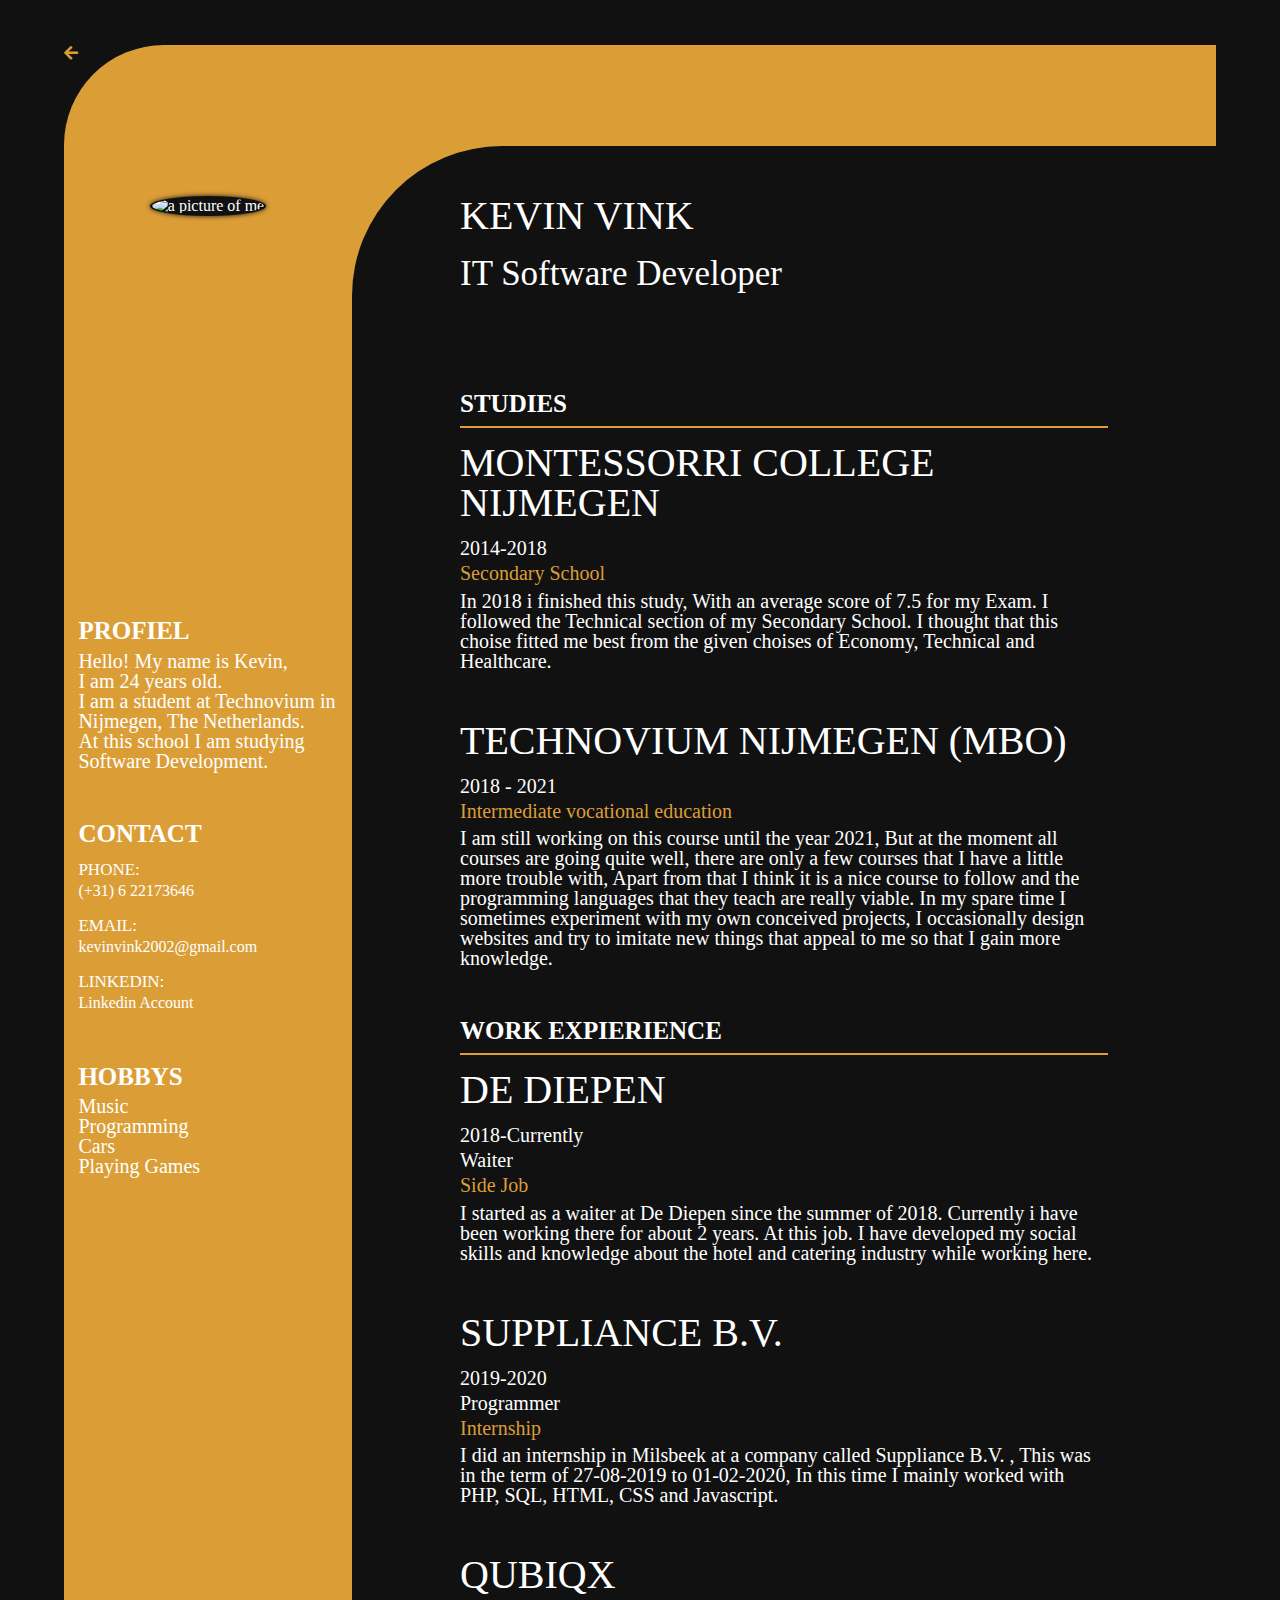
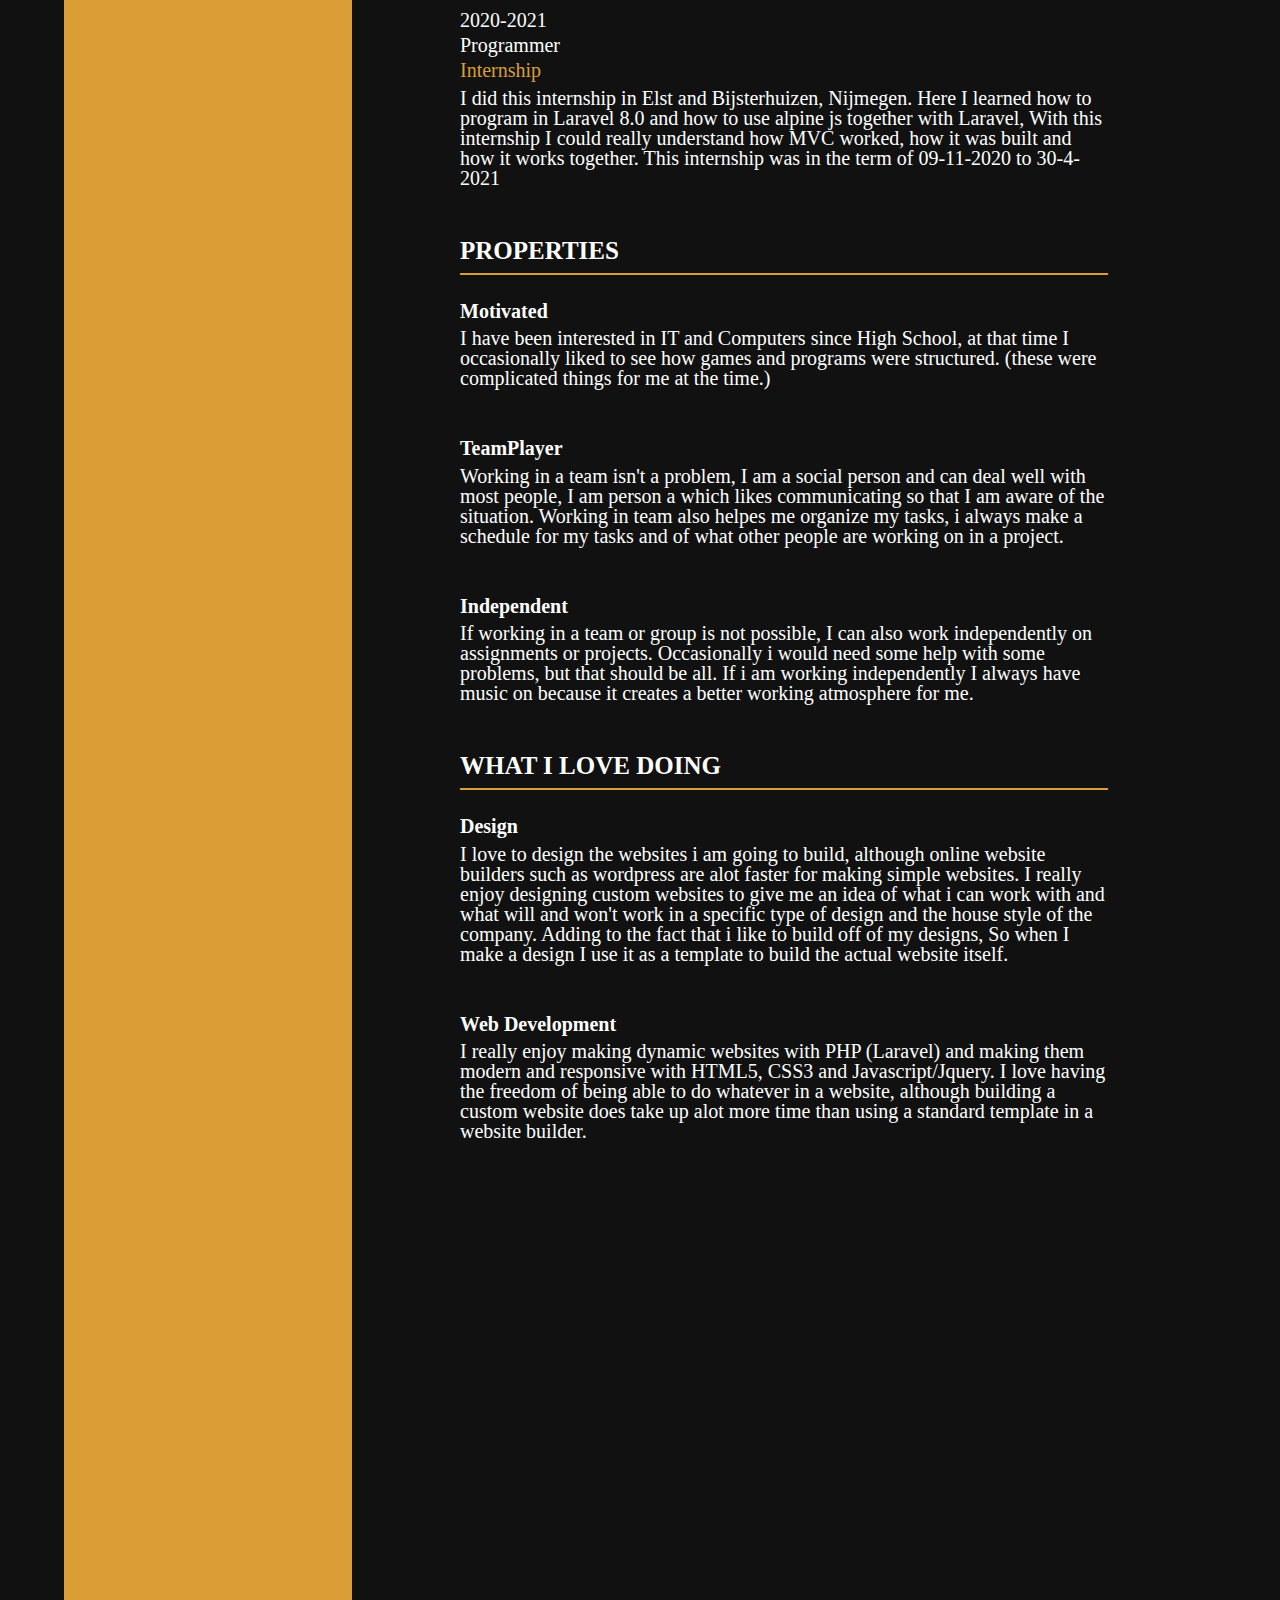
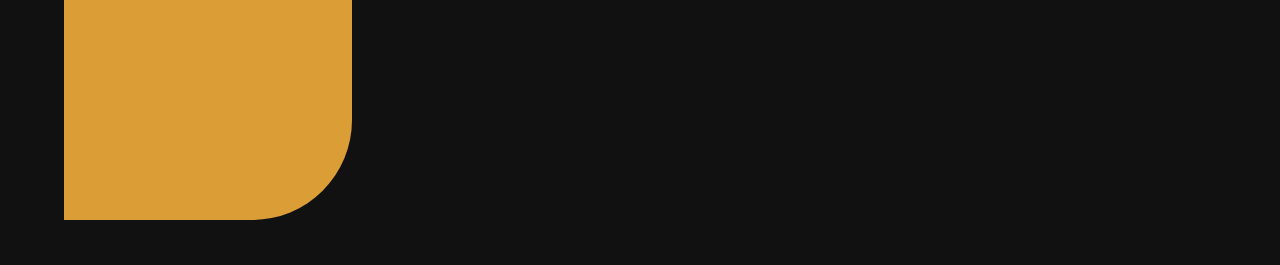
==== commit 20119917: "V4.13" ====
--- a/cv.html
+++ b/cv.html
@@ -34,7 +34,7 @@
                 <div class="section">
                     <h2>contact</h2>
                     <h3>PHONE:</h3>
-                    <a href="tel: +310622173646"><p>(+31) 06 22173646</p></a>
+                    <a href="tel: +310622173646"><p>(+31) 6 22173646</p></a>
                     <br>
                     <h3>EMAIL:</h3>
                     <a href="mailto: kevinvink2002@gmail.com"><p>kevinvink2002@gmail.com</p></a>
@@ -120,7 +120,7 @@
                                 <p class="text">
                                     I did this internship in Elst and Bijsterhuizen, Nijmegen. Here I learned how to program in
                                     Laravel 8.0 and how to use alpine js together with Laravel, With this internship I could really understand
-                                    how MVC worked, how it was built and how it works together. This internship was in the term of 09-11-2021 to 31-7-2021             
+                                    how MVC worked, how it was built and how it works together. This internship was in the term of 09-11-2020 to 30-4-2021             
                                 </p>
                             </div>
 
